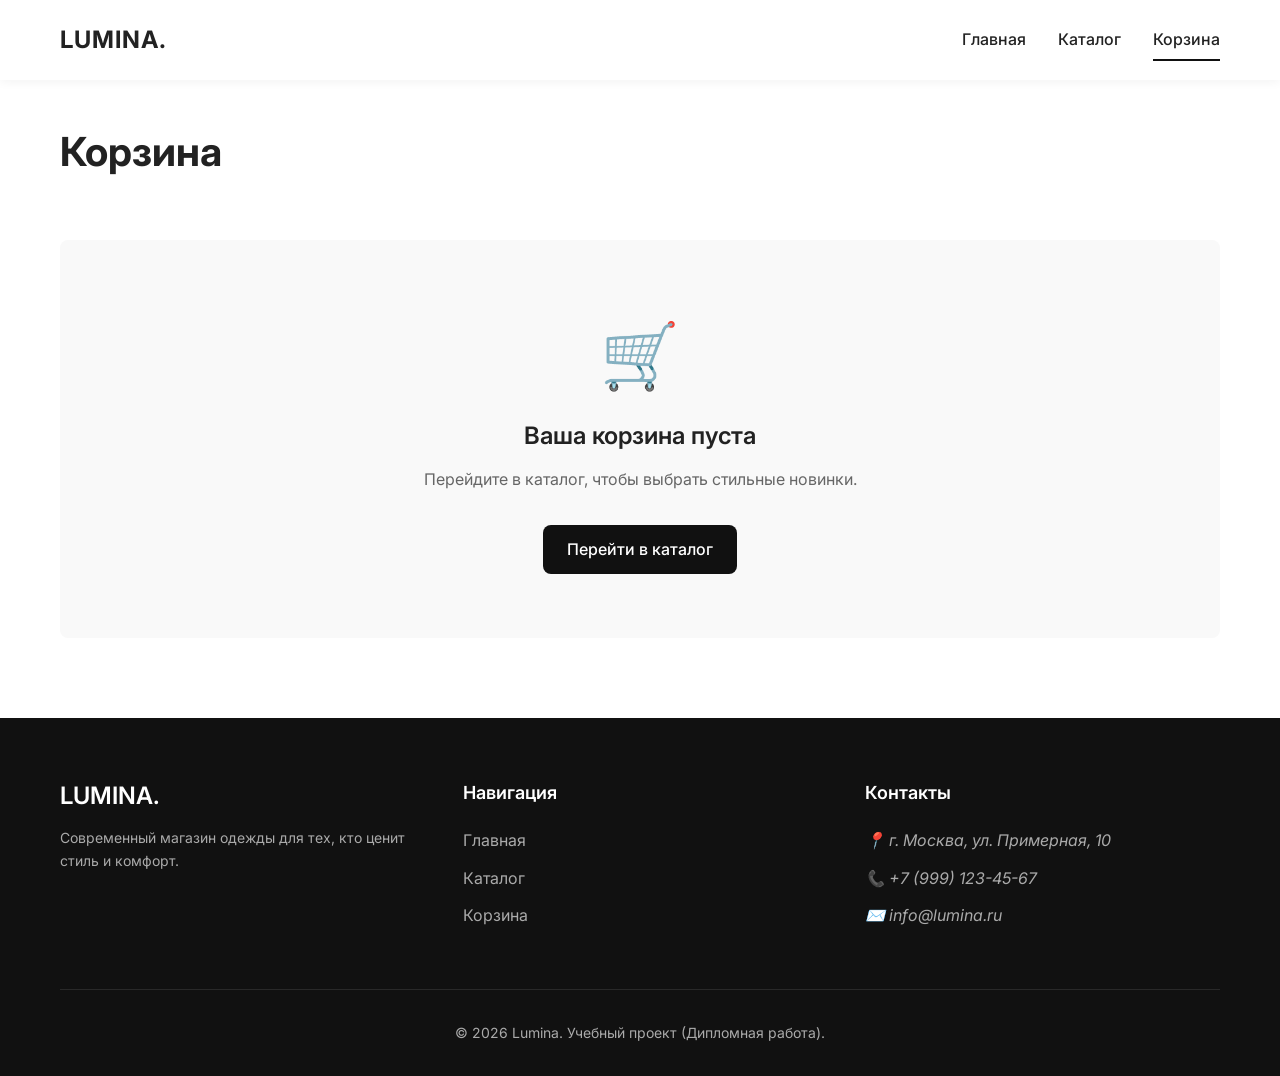
==== cart.html @ cce14276 "Add files via upload" ====
<!DOCTYPE html>
<html lang="ru">

<head>
    <meta charset="UTF-8">
    <meta name="viewport" content="width=device-width, initial-scale=1.0">
    <title>Lumina - Корзина</title>
    <link rel="preconnect" href="https://fonts.googleapis.com">
    <link rel="preconnect" href="https://fonts.gstatic.com" crossorigin>
    <link href="https://fonts.googleapis.com/css2?family=Inter:wght@400;500;600;700&display=swap" rel="stylesheet">
    <link rel="apple-touch-icon" sizes="180x180" href="favicon/apple-touch-icon.png">
    <link rel="icon" type="image/png" sizes="32x32" href="favicon/favicon-32x32.png">
    <link rel="icon" type="image/png" sizes="16x16" href="favicon/favicon-16x16.png">
    <link rel="manifest" href="favicon/site.webmanifest">
    <link rel="stylesheet" href="css/style.css">
</head>

<body>
    <header class="header">
        <div class="container header-container">
            <a href="index.html" class="logo">LUMINA.</a>

            <button class="mobile-menu-btn" id="mobileMenuBtn" aria-label="Открыть меню">
                <span></span><span></span><span></span>
            </button>

            <nav class="nav" id="mainNav">
                <ul class="nav-list">
                    <li><a href="index.html" class="nav-link">Главная</a></li>
                    <li><a href="catalog.html" class="nav-link">Каталог</a></li>
                    <li>
                        <a href="cart.html" class="nav-link cart-link active">
                            Корзина
                            <span class="cart-badge" id="cartBadge">0</span>
                        </a>
                    </li>
                </ul>
            </nav>
        </div>
    </header>

    <main class="main page-cart">
        <div class="container">
            <h1 class="page-title">Корзина</h1>

            <div class="cart-wrapper" id="cartContainer">
                <!-- Cart Content -->
                <div class="cart-items" id="cartItemsList">
                    <!-- Items injected here by JS -->
                    <div class="loading-spinner">Загрузка корзины...</div>
                </div>

                <!-- Cart Summary -->
                <div class="cart-summary" id="cartSummary" style="display: none;">
                    <h3>Сумма заказа</h3>
                    <div class="summary-row">
                        <span>Товары (<span id="summaryCount">0</span>):</span>
                        <span id="summaryPrice">0 ₽</span>
                    </div>
                    <div class="summary-row">
                        <span>Скидка:</span>
                        <span>0 ₽</span>
                    </div>
                    <div class="summary-row total">
                        <span>Итого:</span>
                        <span id="summaryTotal">0 ₽</span>
                    </div>
                    <a href="checkout.html" class="btn btn-primary btn-block">Перейти к оформлению</a>
                </div>
            </div>

            <!-- Empty cart state -->
            <div id="emptyCartMessage" class="empty-state" style="display: none;">
                <div class="empty-icon">🛒</div>
                <h2>Ваша корзина пуста</h2>
                <p>Перейдите в каталог, чтобы выбрать стильные новинки.</p>
                <a href="catalog.html" class="btn btn-primary">Перейти в каталог</a>
            </div>
        </div>
    </main>

    <footer class="footer">
        <div class="container">
            <div class="footer-content">
                <div class="footer-col">
                    <h3 class="footer-logo">LUMINA.</h3>
                    <p class="footer-desc">Современный магазин одежды для тех, кто ценит стиль и комфорт.</p>
                </div>
                <div class="footer-col">
                    <h4 class="footer-title">Навигация</h4>
                    <ul class="footer-links">
                        <li><a href="index.html">Главная</a></li>
                        <li><a href="catalog.html">Каталог</a></li>
                        <li><a href="cart.html">Корзина</a></li>
                    </ul>
                </div>
                <div class="footer-col">
                    <h4 class="footer-title">Контакты</h4>
                    <address class="footer-contacts">
                        <p>📍 г. Москва, ул. Примерная, 10</p>
                        <p>📞 <a href="tel:+79991234567">+7 (999) 123-45-67</a></p>
                        <p>✉️ <a href="mailto:info@lumina.ru">info@lumina.ru</a></p>
                    </address>
                </div>
            </div>
            <div class="footer-bottom">
                <p>&copy; <span id="currentYear">2026</span> Lumina. Учебный проект (Дипломная работа).</p>
            </div>
        </div>
    </footer>

    <!-- Scripts -->
    <script src="js/products.js"></script>
    <script src="js/cart.js"></script>
    <script src="js/main.js"></script>
    <script src="js/cart-page.js"></script>
</body>

</html>
---- css/style.css ----
/* =========================================================================
   Base Styles & Variables
   ========================================================================= */
   :root {
    /* Colors */
    --primary: #111111;
    --primary-hover: #333333;
    --secondary: #f4f4f4;
    --accent: #dca782;
    --text-main: #222222;
    --text-muted: #666666;
    --bg-main: #ffffff;
    --bg-light: #f9f9f9;
    --border: #e0e0e0;
    --error: #e53935;
    --success: #43a047;
    
    /* Typography */
    --font-main: 'Inter', sans-serif;
    
    /* Layout */
    --container-max: 1200px;
    --container-padding: 20px;
    
    /* Effects */
    --transition: all 0.3s cubic-bezier(0.25, 0.8, 0.25, 1);
    --shadow-sm: 0 2px 10px rgba(0,0,0,0.05);
    --shadow-md: 0 5px 20px rgba(0,0,0,0.08);
    --shadow-lg: 0 10px 30px rgba(0,0,0,0.12);
    --radius: 8px;
}

* {
    margin: 0;
    padding: 0;
    box-sizing: border-box;
}

html, body {
    height: 100%;
}

body {
    font-family: var(--font-main);
    color: var(--text-main);
    background-color: var(--bg-main);
    line-height: 1.6;
    font-size: 16px;
    display: flex;
    flex-direction: column;
}

.main {
    flex: 1 0 auto; /* Push footer down */
}

.footer {
    flex-shrink: 0;
}

.container {
    max-width: var(--container-max);
    margin: 0 auto;
    padding: 0 var(--container-padding);
}

a {
    color: inherit;
    text-decoration: none;
    transition: var(--transition);
}

ul, ol {
    list-style: none;
}

img {
    max-width: 100%;
    height: auto;
    display: block;
}

/* =========================================================================
   Typography & Utils
   ========================================================================= */
h1, h2, h3, h4, h5, h6 {
    font-weight: 600;
    line-height: 1.2;
    margin-bottom: 1rem;
}

.page-title {
    font-size: 2.5rem;
    margin-bottom: 2rem;
    font-weight: 700;
}

.section-title {
    font-size: 2rem;
    margin-bottom: 2rem;
    position: relative;
    display: inline-block;
}

.section-title::after {
    content: '';
    position: absolute;
    bottom: -10px;
    left: 0;
    width: 60px;
    height: 3px;
    background-color: var(--primary);
}

.section-padding {
    padding: 5rem 0;
}

.bg-light {
    background-color: var(--bg-light);
}

.loading-spinner {
    text-align: center;
    padding: 3rem;
    color: var(--text-muted);
}

.empty-state {
    text-align: center;
    padding: 4rem 2rem;
    background-color: var(--bg-light);
    border-radius: var(--radius);
    margin: 2rem 0;
}

.empty-state h2 {
    margin-bottom: 1rem;
}

.empty-state p {
    color: var(--text-muted);
    margin-bottom: 2rem;
}

.empty-icon {
    font-size: 4rem;
    margin-bottom: 1rem;
}

/* =========================================================================
   Buttons & Forms
   ========================================================================= */
.btn {
    display: inline-flex;
    align-items: center;
    justify-content: center;
    padding: 0.75rem 1.5rem;
    border: none;
    border-radius: var(--radius);
    font-family: inherit;
    font-weight: 500;
    font-size: 1rem;
    cursor: pointer;
    transition: var(--transition);
    text-align: center;
}

.btn-primary {
    background-color: var(--primary);
    color: #fff;
}

.btn-primary:hover {
    background-color: var(--primary-hover);
    transform: translateY(-2px);
    box-shadow: var(--shadow-md);
}

.btn-outline {
    background-color: transparent;
    color: var(--primary);
    border: 1px solid var(--primary);
}

.btn-outline:hover {
    background-color: var(--primary);
    color: #fff;
}

.btn-large {
    padding: 1rem 2rem;
    font-size: 1.125rem;
}

.btn-block {
    display: flex;
    width: 100%;
}

.btn:disabled {
    opacity: 0.5;
    cursor: not-allowed;
    transform: none !important;
    box-shadow: none !important;
}

.form-group {
    margin-bottom: 1.5rem;
}

.form-group label {
    display: block;
    margin-bottom: 0.5rem;
    font-weight: 500;
    font-size: 0.875rem;
}

.form-control, .form-select {
    width: 100%;
    padding: 0.75rem 1rem;
    border: 1px solid var(--border);
    border-radius: var(--radius);
    font-family: inherit;
    font-size: 1rem;
    transition: var(--transition);
    background-color: #fff;
}

.form-control:focus, .form-select:focus {
    outline: none;
    border-color: var(--primary);
    box-shadow: 0 0 0 3px rgba(17,17,17,0.1);
}

.error-text {
    color: var(--error);
    font-size: 0.8rem;
    margin-top: 0.5rem;
    display: none;
}

.form-group.has-error .form-control {
    border-color: var(--error);
}

.form-group.has-error .error-text {
    display: block;
}

/* =========================================================================
   Header & Navigation
   ========================================================================= */
.header {
    background-color: var(--bg-main);
    box-shadow: var(--shadow-sm);
    position: sticky;
    top: 0;
    z-index: 100;
}

.header-container {
    display: flex;
    justify-content: space-between;
    align-items: center;
    height: 80px;
}

.logo {
    font-size: 1.5rem;
    font-weight: 700;
    letter-spacing: 1px;
    z-index: 101; /* Above mobile menu */
}

.nav-list {
    display: flex;
    gap: 2rem;
    align-items: center;
}

.nav-link {
    font-weight: 500;
    position: relative;
    padding: 0.5rem 0;
}

.nav-link::after {
    content: '';
    position: absolute;
    bottom: 0;
    left: 0;
    width: 0;
    height: 2px;
    background-color: var(--primary);
    transition: var(--transition);
}

.nav-link:hover::after,
.nav-link.active::after {
    width: 100%;
}

.cart-link {
    display: flex;
    align-items: center;
    gap: 0.5rem;
}

.cart-badge {
    background-color: var(--primary);
    color: #fff;
    font-size: 0.75rem;
    font-weight: 700;
    padding: 0.1rem 0.5rem;
    border-radius: 20px;
    min-width: 20px;
    text-align: center;
}

.mobile-menu-btn {
    display: none;
    background: none;
    border: none;
    cursor: pointer;
    flex-direction: column;
    gap: 5px;
    z-index: 101;
}

.mobile-menu-btn span {
    display: block;
    width: 25px;
    height: 2px;
    background-color: var(--primary);
    transition: var(--transition);
}

/* =========================================================================
   Home Page
   ========================================================================= */
.hero-banner {
    background-color: var(--bg-light);
    min-height: 60vh;
    display: flex;
    align-items: center;
    position: relative;
    overflow: hidden;
    padding: 4rem 0;
}

/* Placeholder for a nice hero background or abstract shape */
.hero-banner::before {
    content: '';
    position: absolute;
    right: -10%;
    top: -20%;
    width: 50%;
    height: 140%;
    background: linear-gradient(135deg, var(--secondary), #e8e8e8);
    border-radius: 50%;
    z-index: 0;
}

.hero-content {
    position: relative;
    z-index: 1;
    max-width: 600px;
}

.hero-title {
    font-size: 3.5rem;
    margin-bottom: 1.5rem;
    color: var(--primary);
}

.hero-subtitle {
    font-size: 1.25rem;
    color: var(--text-muted);
    margin-bottom: 2.5rem;
}

.section-header {
    display: flex;
    justify-content: space-between;
    align-items: flex-end;
    margin-bottom: 3rem;
}

.products-grid {
    display: grid;
    grid-template-columns: repeat(auto-fill, minmax(250px, 1fr));
    gap: 2rem;
}

/* Product Card */
.product-card {
    background-color: #fff;
    border-radius: var(--radius);
    padding: 1rem;
    transition: var(--transition);
    border: 1px solid var(--border);
    display: flex;
    flex-direction: column;
    height: 100%;
}

.product-card:hover {
    transform: translateY(-5px);
    box-shadow: var(--shadow-lg);
    border-color: transparent;
}

.product-link {
    flex-grow: 1;
    display: flex;
    flex-direction: column;
}

.product-img-wrap {
    aspect-ratio: 3/4;
    overflow: hidden;
    border-radius: var(--radius) var(--radius) 0 0;
    margin-bottom: 1rem;
    background-color: var(--bg-light);
}

.product-img {
    width: 100%;
    height: 100%;
    object-fit: cover;
    transition: var(--transition);
}

.product-card:hover .product-img {
    transform: scale(1.05);
}

.product-info {
    flex-grow: 1;
    display: flex;
    flex-direction: column;
}

.product-category {
    font-size: 0.8rem;
    color: var(--text-muted);
    text-transform: uppercase;
    letter-spacing: 1px;
    margin-bottom: 0.5rem;
}

.product-name {
    font-size: 1.1rem;
    font-weight: 500;
    margin-bottom: 0.5rem;
    flex-grow: 1;
}

.product-price {
    font-size: 1.25rem;
    font-weight: 700;
    margin-bottom: 1rem;
    color: var(--primary);
}

/* Features */
.features-grid {
    display: grid;
    grid-template-columns: repeat(3, 1fr);
    gap: 2rem;
}

.feature-card {
    text-align: center;
    padding: 2rem;
    background-color: #fff;
    border-radius: var(--radius);
    box-shadow: var(--shadow-sm);
    transition: var(--transition);
}

.feature-card:hover {
    transform: translateY(-5px);
    box-shadow: var(--shadow-md);
}

.feature-icon {
    font-size: 2.5rem;
    margin-bottom: 1rem;
}

.feature-title {
    font-size: 1.25rem;
    margin-bottom: 0.5rem;
}

/* =========================================================================
   Catalog Page
   ========================================================================= */
.page-catalog {
    padding: 3rem 0;
}

.catalog-header {
    display: flex;
    justify-content: space-between;
    align-items: center;
    margin-bottom: 2rem;
    flex-wrap: wrap;
    gap: 1rem;
}

.catalog-controls {
    display: flex;
    gap: 1.5rem;
}

.filter-group, .sort-group {
    display: flex;
    align-items: center;
    gap: 0.5rem;
}

.filter-group label, .sort-group label {
    font-weight: 500;
    color: var(--text-muted);
    white-space: nowrap;
}

.filter-group select, .sort-group select {
    min-width: 180px;
}

/* =========================================================================
   Product Page
   ========================================================================= */
.page-product {
    padding: 2rem 0 5rem;
}

.breadcrumbs {
    margin-bottom: 2rem;
    font-size: 0.875rem;
    color: var(--text-muted);
}

.breadcrumbs a {
    color: var(--primary);
}

.breadcrumbs a:hover {
    text-decoration: underline;
}

.product-details {
    display: grid;
    grid-template-columns: 1fr 1fr;
    gap: 4rem;
}

.product-gallery {
    aspect-ratio: 3/4;
    border-radius: var(--radius);
    overflow: hidden;
    background-color: var(--bg-light);
}

.product-gallery img {
    width: 100%;
    height: 100%;
    object-fit: cover;
}

.product-info-full {
    display: flex;
    flex-direction: column;
}

.product-info-full .product-category {
    font-size: 1rem;
}

.product-info-full .product-name {
    font-size: 2.5rem;
    margin-bottom: 1rem;
}

.product-info-full .product-price {
    font-size: 2rem;
    margin-bottom: 2rem;
}

.product-description {
    color: var(--text-muted);
    margin-bottom: 2rem;
    line-height: 1.8;
}

.product-sizes {
    margin-bottom: 2rem;
}

.sizes-title {
    font-weight: 600;
    margin-bottom: 1rem;
}

.sizes-grid {
    display: flex;
    gap: 0.5rem;
    flex-wrap: wrap;
}

.size-btn {
    width: 50px;
    height: 50px;
    border: 1px solid var(--border);
    background-color: transparent;
    border-radius: var(--radius);
    font-family: inherit;
    font-weight: 500;
    cursor: pointer;
    transition: var(--transition);
}

.size-btn:hover {
    border-color: var(--primary);
}

.size-btn.selected {
    background-color: var(--primary);
    color: #fff;
    border-color: var(--primary);
}

.size-btn:disabled {
    opacity: 0.5;
    cursor: not-allowed;
    background-color: var(--bg-light);
    color: var(--text-muted);
    text-decoration: line-through;
}

.size-error {
    color: var(--error);
    margin-top: 0.5rem;
    font-size: 0.875rem;
    display: none;
}

/* =========================================================================
   Cart Page
   ========================================================================= */
.page-cart {
    padding: 3rem 0;
}

.cart-wrapper {
    display: grid;
    grid-template-columns: 2fr 1fr;
    gap: 3rem;
}

.cart-item {
    display: flex;
    gap: 1.5rem;
    padding: 1.5rem;
    border: 1px solid var(--border);
    border-radius: var(--radius);
    margin-bottom: 1rem;
    background-color: #fff;
}

.cart-item-img {
    width: 100px;
    height: 133px;
    object-fit: cover;
    border-radius: var(--radius);
}

.cart-item-info {
    flex-grow: 1;
    display: flex;
    flex-direction: column;
}

.cart-item-header {
    display: flex;
    justify-content: space-between;
    margin-bottom: 0.5rem;
}

.cart-item-title {
    font-size: 1.125rem;
    font-weight: 600;
}

.cart-item-remove {
    background: none;
    border: none;
    color: var(--text-muted);
    font-size: 1.5rem;
    cursor: pointer;
    line-height: 1;
    transition: var(--transition);
}

.cart-item-remove:hover {
    color: var(--error);
}

.cart-item-details {
    color: var(--text-muted);
    font-size: 0.875rem;
    margin-bottom: 1rem;
}

.cart-item-bottom {
    display: flex;
    justify-content: space-between;
    align-items: center;
    margin-top: auto;
}

.quantity-control {
    display: flex;
    align-items: center;
    border: 1px solid var(--border);
    border-radius: var(--radius);
    overflow: hidden;
}

.qty-btn {
    background: none;
    border: none;
    width: 30px;
    height: 30px;
    font-size: 1.2rem;
    cursor: pointer;
    transition: var(--transition);
}

.qty-btn:hover {
    background-color: var(--bg-light);
}

.qty-input {
    width: 40px;
    height: 30px;
    border: none;
    border-left: 1px solid var(--border);
    border-right: 1px solid var(--border);
    text-align: center;
    font-family: inherit;
    font-weight: 500;
}

/* Disable increment/decrement arrows on input=number */
.qty-input::-webkit-outer-spin-button,
.qty-input::-webkit-inner-spin-button {
  -webkit-appearance: none;
  margin: 0;
}
.qty-input[type=number] {
  appearance: textfield;
}

.cart-item-price {
    font-weight: 700;
    font-size: 1.125rem;
}

.cart-summary {
    background-color: var(--bg-light);
    padding: 2rem;
    border-radius: var(--radius);
    position: sticky;
    top: 100px;
}

.cart-summary h3 {
    margin-bottom: 1.5rem;
    padding-bottom: 1rem;
    border-bottom: 1px solid var(--border);
}

.summary-row {
    display: flex;
    justify-content: space-between;
    margin-bottom: 1rem;
    color: var(--text-muted);
}

.summary-row.total {
    color: var(--primary);
    font-size: 1.25rem;
    font-weight: 700;
    margin-top: 1.5rem;
    padding-top: 1.5rem;
    border-top: 1px solid var(--border);
    margin-bottom: 2rem;
}

/* =========================================================================
   Checkout Page
   ========================================================================= */
.page-checkout {
    padding: 3rem 0;
}

.checkout-wrapper {
    display: grid;
    grid-template-columns: 2fr 1fr;
    gap: 3rem;
}

.form-section {
    background-color: #fff;
    padding: 2rem;
    border: 1px solid var(--border);
    border-radius: var(--radius);
    margin-bottom: 2rem;
}

.form-section-title {
    font-size: 1.25rem;
    margin-bottom: 1.5rem;
    padding-bottom: 1rem;
    border-bottom: 1px solid var(--bg-light);
}

.form-row {
    display: grid;
    grid-template-columns: 1fr 1fr;
    gap: 1.5rem;
}

.payment-methods {
    display: flex;
    flex-direction: column;
    gap: 1rem;
    margin-bottom: 1.5rem;
}

.payment-method {
    display: flex;
    align-items: center;
    padding: 1rem;
    border: 1px solid var(--border);
    border-radius: var(--radius);
    cursor: pointer;
    transition: var(--transition);
}

.payment-method:hover {
    border-color: var(--primary);
}

.payment-method input[type="radio"] {
    display: none;
}

.method-custom {
    width: 20px;
    height: 20px;
    border: 2px solid var(--border);
    border-radius: 50%;
    margin-right: 1rem;
    position: relative;
}

.payment-method input[type="radio"]:checked + .method-custom {
    border-color: var(--primary);
}

.payment-method input[type="radio"]:checked + .method-custom::after {
    content: '';
    position: absolute;
    top: 50%;
    left: 50%;
    transform: translate(-50%, -50%);
    width: 10px;
    height: 10px;
    background-color: var(--primary);
    border-radius: 50%;
}

.method-label {
    font-weight: 500;
}

.card-details-wrapper {
    background-color: var(--bg-light);
    padding: 1.5rem;
    border-radius: var(--radius);
}

.checkout-items-preview {
    margin-bottom: 1.5rem;
    max-height: 300px;
    overflow-y: auto;
}

.preview-item {
    display: flex;
    gap: 1rem;
    margin-bottom: 1rem;
}

.preview-img {
    width: 50px;
    height: 66px;
    object-fit: cover;
    border-radius: 4px;
}

.preview-info {
    flex-grow: 1;
    font-size: 0.875rem;
}

.preview-title {
    font-weight: 500;
    margin-bottom: 0.25rem;
}

.preview-meta {
    color: var(--text-muted);
    margin-bottom: 0.25rem;
}

.preview-price {
    font-weight: 600;
}

.success-state {
    text-align: center;
    padding: 5rem 2rem;
}

.success-icon {
    width: 80px;
    height: 80px;
    background-color: var(--success);
    color: white;
    font-size: 3rem;
    border-radius: 50%;
    display: flex;
    align-items: center;
    justify-content: center;
    margin: 0 auto 2rem;
}

.success-state p {
    color: var(--text-muted);
    margin-bottom: 2rem;
}

.success-actions {
    display: flex;
    justify-content: center;
    gap: 1rem;
}

/* =========================================================================
   Footer
   ========================================================================= */
.footer {
    background-color: var(--primary);
    color: #fff;
    padding: 4rem 0 2rem;
    margin-top: auto;
}

.footer-content {
    display: grid;
    grid-template-columns: repeat(3, 1fr);
    gap: 3rem;
    margin-bottom: 3rem;
}

.footer-logo {
    font-size: 1.5rem;
    margin-bottom: 1rem;
}

.footer-desc {
    color: #aaa;
    font-size: 0.875rem;
}

.footer-title {
    font-size: 1.125rem;
    margin-bottom: 1.5rem;
}

.footer-links li {
    margin-bottom: 0.75rem;
}

.footer-links a {
    color: #aaa;
}

.footer-links a:hover {
    color: #fff;
    padding-left: 5px;
}

.footer-contacts p {
    color: #aaa;
    margin-bottom: 0.75rem;
}

.footer-contacts a {
    color: #aaa;
}

.footer-contacts a:hover {
    color: #fff;
}

.footer-bottom {
    text-align: center;
    padding-top: 2rem;
    border-top: 1px solid rgba(255,255,255,0.1);
    color: #aaa;
    font-size: 0.875rem;
}

/* =========================================================================
   Responsive 
   ========================================================================= */
@media (max-width: 992px) {
    .features-grid {
        grid-template-columns: repeat(2, 1fr);
    }
    .product-details, .cart-wrapper, .checkout-wrapper {
        grid-template-columns: 1fr;
    }
    .footer-content {
        grid-template-columns: repeat(2, 1fr);
    }
}

@media (max-width: 768px) {
    .header-container {
        height: 60px;
    }
    
    .mobile-menu-btn {
        display: flex;
    }
    
    .nav {
        position: fixed;
        top: 60px;
        left: 0;
        width: 100%;
        background-color: var(--bg-main);
        padding: 2rem;
        box-shadow: var(--shadow-md);
        transform: translateY(-150%);
        transition: transform 0.3s ease;
        z-index: 99;
    }
    
    .nav.active {
        transform: translateY(0);
    }
    
    .nav-list {
        flex-direction: column;
        align-items: flex-start;
        gap: 1.5rem;
    }
    
    .hero-title {
        font-size: 2.5rem;
    }
    
    .hero-banner {
        min-height: 50vh;
    }
    
    .section-header {
        flex-direction: column;
        align-items: flex-start;
        gap: 1rem;
    }
    
    .features-grid {
        grid-template-columns: 1fr;
    }
    
    .form-row {
        grid-template-columns: 1fr;
    }
    
    .footer-content {
        grid-template-columns: 1fr;
    }
    
    .cart-item {
        flex-direction: column;
    }
    
    .cart-item-img {
        width: 100%;
        height: auto;
        aspect-ratio: 1;
    }
}
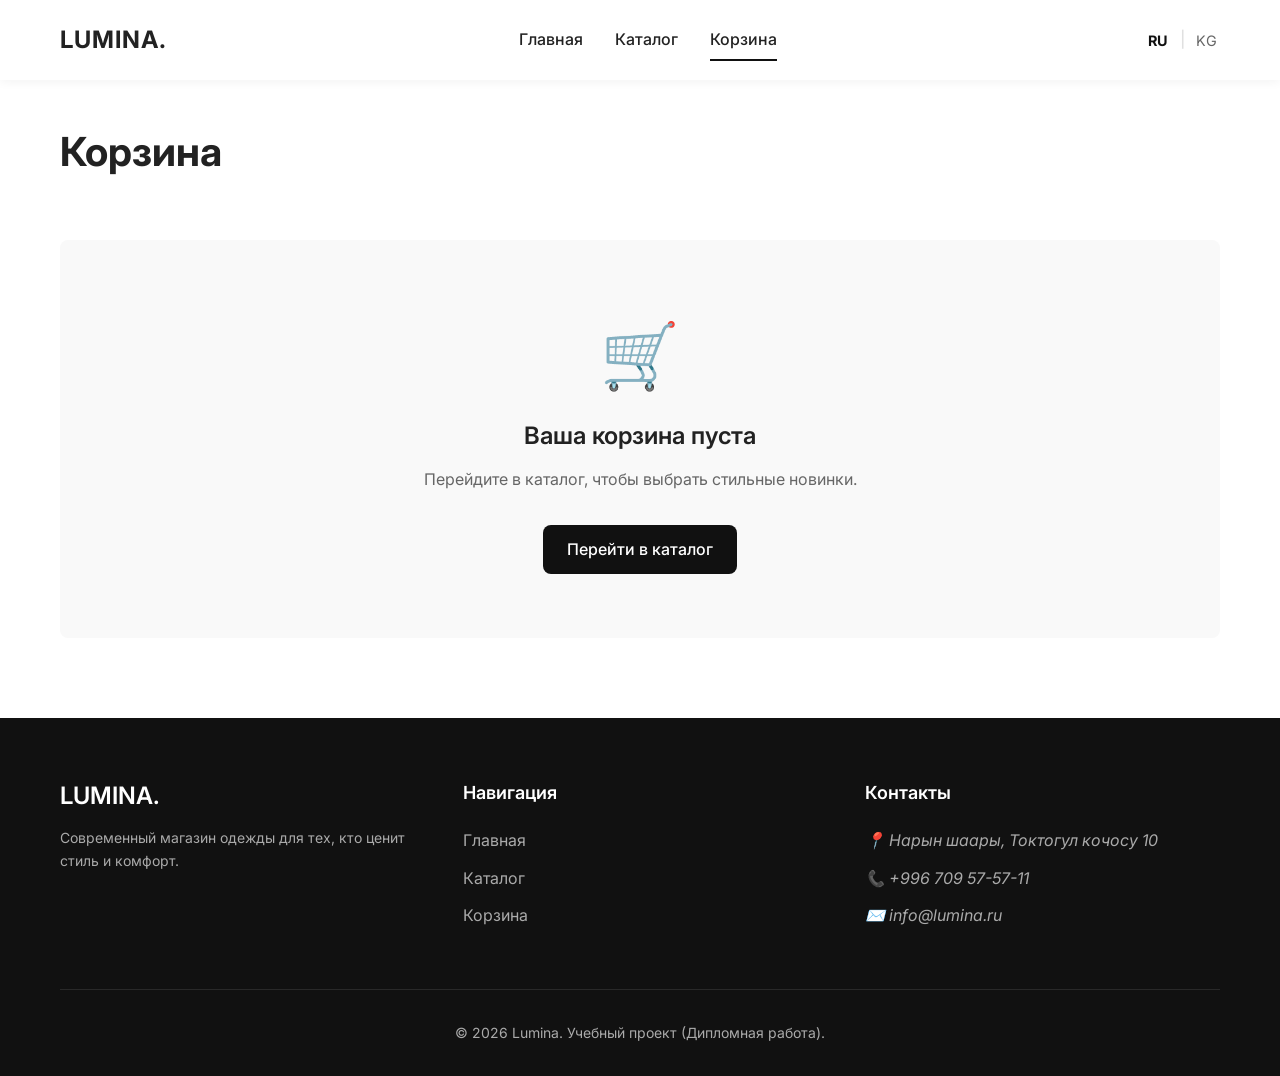
==== commit 3e5b14e0: "Add files via upload" ====
--- a/cart.html
+++ b/cart.html
@@ -26,55 +26,62 @@
 
             <nav class="nav" id="mainNav">
                 <ul class="nav-list">
-                    <li><a href="index.html" class="nav-link">Главная</a></li>
-                    <li><a href="catalog.html" class="nav-link">Каталог</a></li>
+                    <li><a href="index.html" class="nav-link" data-i18n="home">Главная</a></li>
+                    <li><a href="catalog.html" class="nav-link" data-i18n="catalog">Каталог</a></li>
                     <li>
                         <a href="cart.html" class="nav-link cart-link active">
-                            Корзина
+                            <span data-i18n="cart">Корзина</span>
                             <span class="cart-badge" id="cartBadge">0</span>
                         </a>
                     </li>
                 </ul>
             </nav>
+
+            <div class="lang-switcher">
+                <button class="lang-btn active" data-lang="ru">RU</button>
+                <span class="lang-sep">|</span>
+                <button class="lang-btn" data-lang="kg">KG</button>
+            </div>
         </div>
     </header>
 
     <main class="main page-cart">
         <div class="container">
-            <h1 class="page-title">Корзина</h1>
+            <h1 class="page-title" data-i18n="cartTitle">Корзина</h1>
 
             <div class="cart-wrapper" id="cartContainer">
                 <!-- Cart Content -->
                 <div class="cart-items" id="cartItemsList">
                     <!-- Items injected here by JS -->
-                    <div class="loading-spinner">Загрузка корзины...</div>
+                    <div class="loading-spinner" data-i18n="loadingCart">Загрузка корзины...</div>
                 </div>
 
                 <!-- Cart Summary -->
                 <div class="cart-summary" id="cartSummary" style="display: none;">
-                    <h3>Сумма заказа</h3>
+                    <h3 data-i18n="orderSummary">Сумма заказа</h3>
                     <div class="summary-row">
-                        <span>Товары (<span id="summaryCount">0</span>):</span>
-                        <span id="summaryPrice">0 ₽</span>
+                        <span><span data-i18n="summaryItems">Товары</span> (<span id="summaryCount">0</span>):</span>
+                        <span id="summaryPrice">0 сом</span>
                     </div>
                     <div class="summary-row">
-                        <span>Скидка:</span>
-                        <span>0 ₽</span>
+                        <span data-i18n="summaryDiscount">Скидка:</span>
+                        <span>0 сом</span>
                     </div>
                     <div class="summary-row total">
-                        <span>Итого:</span>
-                        <span id="summaryTotal">0 ₽</span>
+                        <span data-i18n="summaryTotal">Итого:</span>
+                        <span id="summaryTotal">0 сом</span>
                     </div>
-                    <a href="checkout.html" class="btn btn-primary btn-block">Перейти к оформлению</a>
+                    <a href="checkout.html" class="btn btn-primary btn-block" data-i18n="goToCheckout">Перейти к
+                        оформлению</a>
                 </div>
             </div>
 
             <!-- Empty cart state -->
             <div id="emptyCartMessage" class="empty-state" style="display: none;">
                 <div class="empty-icon">🛒</div>
-                <h2>Ваша корзина пуста</h2>
-                <p>Перейдите в каталог, чтобы выбрать стильные новинки.</p>
-                <a href="catalog.html" class="btn btn-primary">Перейти в каталог</a>
+                <h2 data-i18n="emptyCart">Ваша корзина пуста</h2>
+                <p data-i18n="emptyCartDesc">Перейдите в каталог, чтобы выбрать стильные новинки.</p>
+                <a href="catalog.html" class="btn btn-primary" data-i18n="goToCatalog">Перейти в каталог</a>
             </div>
         </div>
     </main>
@@ -84,27 +91,29 @@
             <div class="footer-content">
                 <div class="footer-col">
                     <h3 class="footer-logo">LUMINA.</h3>
-                    <p class="footer-desc">Современный магазин одежды для тех, кто ценит стиль и комфорт.</p>
+                    <p class="footer-desc" data-i18n="footerDesc">Современный магазин одежды для тех, кто ценит стиль и
+                        комфорт.</p>
                 </div>
                 <div class="footer-col">
-                    <h4 class="footer-title">Навигация</h4>
+                    <h4 class="footer-title" data-i18n="navTitle">Навигация</h4>
                     <ul class="footer-links">
-                        <li><a href="index.html">Главная</a></li>
-                        <li><a href="catalog.html">Каталог</a></li>
-                        <li><a href="cart.html">Корзина</a></li>
+                        <li><a href="index.html" data-i18n="home">Главная</a></li>
+                        <li><a href="catalog.html" data-i18n="catalog">Каталог</a></li>
+                        <li><a href="cart.html" data-i18n="cart">Корзина</a></li>
                     </ul>
                 </div>
                 <div class="footer-col">
-                    <h4 class="footer-title">Контакты</h4>
+                    <h4 class="footer-title" data-i18n="contactsTitle">Контакты</h4>
                     <address class="footer-contacts">
-                        <p>📍 г. Москва, ул. Примерная, 10</p>
-                        <p>📞 <a href="tel:+79991234567">+7 (999) 123-45-67</a></p>
+                        <p>📍 Нарын шаары, Токтогул кочосу 10</p>
+                        <p>📞 <a href="tel:+79991234567">+996 709 57-57-11</a></p>
                         <p>✉️ <a href="mailto:info@lumina.ru">info@lumina.ru</a></p>
                     </address>
                 </div>
             </div>
             <div class="footer-bottom">
-                <p>&copy; <span id="currentYear">2026</span> Lumina. Учебный проект (Дипломная работа).</p>
+                <p>&copy; <span id="currentYear">2026</span> <span data-i18n="copyright">Lumina. Учебный проект
+                        (Дипломная работа).</span></p>
             </div>
         </div>
     </footer>
@@ -113,6 +122,7 @@
     <script src="js/products.js"></script>
     <script src="js/cart.js"></script>
     <script src="js/main.js"></script>
+    <script src="js/lang.js"></script>
     <script src="js/cart-page.js"></script>
 </body>
 
--- a/css/style.css
+++ b/css/style.css
@@ -1,7 +1,7 @@
 /* =========================================================================
    Base Styles & Variables
    ========================================================================= */
-   :root {
+:root {
     /* Colors */
     --primary: #111111;
     --primary-hover: #333333;
@@ -14,19 +14,19 @@
     --border: #e0e0e0;
     --error: #e53935;
     --success: #43a047;
-    
+
     /* Typography */
     --font-main: 'Inter', sans-serif;
-    
+
     /* Layout */
     --container-max: 1200px;
     --container-padding: 20px;
-    
+
     /* Effects */
     --transition: all 0.3s cubic-bezier(0.25, 0.8, 0.25, 1);
-    --shadow-sm: 0 2px 10px rgba(0,0,0,0.05);
-    --shadow-md: 0 5px 20px rgba(0,0,0,0.08);
-    --shadow-lg: 0 10px 30px rgba(0,0,0,0.12);
+    --shadow-sm: 0 2px 10px rgba(0, 0, 0, 0.05);
+    --shadow-md: 0 5px 20px rgba(0, 0, 0, 0.08);
+    --shadow-lg: 0 10px 30px rgba(0, 0, 0, 0.12);
     --radius: 8px;
 }
 
@@ -36,7 +36,8 @@
     box-sizing: border-box;
 }
 
-html, body {
+html,
+body {
     height: 100%;
 }
 
@@ -51,7 +52,8 @@
 }
 
 .main {
-    flex: 1 0 auto; /* Push footer down */
+    flex: 1 0 auto;
+    /* Push footer down */
 }
 
 .footer {
@@ -70,7 +72,8 @@
     transition: var(--transition);
 }
 
-ul, ol {
+ul,
+ol {
     list-style: none;
 }
 
@@ -83,7 +86,12 @@
 /* =========================================================================
    Typography & Utils
    ========================================================================= */
-h1, h2, h3, h4, h5, h6 {
+h1,
+h2,
+h3,
+h4,
+h5,
+h6 {
     font-weight: 600;
     line-height: 1.2;
     margin-bottom: 1rem;
@@ -216,7 +224,8 @@
     font-size: 0.875rem;
 }
 
-.form-control, .form-select {
+.form-control,
+.form-select {
     width: 100%;
     padding: 0.75rem 1rem;
     border: 1px solid var(--border);
@@ -227,10 +236,11 @@
     background-color: #fff;
 }
 
-.form-control:focus, .form-select:focus {
+.form-control:focus,
+.form-select:focus {
     outline: none;
     border-color: var(--primary);
-    box-shadow: 0 0 0 3px rgba(17,17,17,0.1);
+    box-shadow: 0 0 0 3px rgba(17, 17, 17, 0.1);
 }
 
 .error-text {
@@ -270,7 +280,8 @@
     font-size: 1.5rem;
     font-weight: 700;
     letter-spacing: 1px;
-    z-index: 101; /* Above mobile menu */
+    z-index: 101;
+    /* Above mobile menu */
 }
 
 .nav-list {
@@ -299,6 +310,38 @@
 .nav-link:hover::after,
 .nav-link.active::after {
     width: 100%;
+}
+
+.lang-switcher {
+    display: flex;
+    align-items: center;
+    gap: 0.5rem;
+    font-weight: 500;
+    margin-left: 1rem;
+}
+
+.lang-btn {
+    background: none;
+    border: none;
+    cursor: pointer;
+    font-family: inherit;
+    font-size: 0.9rem;
+    color: var(--text-muted);
+    transition: var(--transition);
+    padding: 0.2rem;
+}
+
+.lang-btn:hover {
+    color: var(--primary);
+}
+
+.lang-btn.active {
+    color: var(--primary);
+    font-weight: 700;
+}
+
+.lang-sep {
+    color: var(--border);
 }
 
 .cart-link {
@@ -516,19 +559,22 @@
     gap: 1.5rem;
 }
 
-.filter-group, .sort-group {
+.filter-group,
+.sort-group {
     display: flex;
     align-items: center;
     gap: 0.5rem;
 }
 
-.filter-group label, .sort-group label {
+.filter-group label,
+.sort-group label {
     font-weight: 500;
     color: var(--text-muted);
     white-space: nowrap;
 }
 
-.filter-group select, .sort-group select {
+.filter-group select,
+.sort-group select {
     min-width: 180px;
 }
 
@@ -759,11 +805,12 @@
 /* Disable increment/decrement arrows on input=number */
 .qty-input::-webkit-outer-spin-button,
 .qty-input::-webkit-inner-spin-button {
-  -webkit-appearance: none;
-  margin: 0;
-}
+    -webkit-appearance: none;
+    margin: 0;
+}
+
 .qty-input[type=number] {
-  appearance: textfield;
+    appearance: textfield;
 }
 
 .cart-item-price {
@@ -870,11 +917,11 @@
     position: relative;
 }
 
-.payment-method input[type="radio"]:checked + .method-custom {
+.payment-method input[type="radio"]:checked+.method-custom {
     border-color: var(--primary);
 }
 
-.payment-method input[type="radio"]:checked + .method-custom::after {
+.payment-method input[type="radio"]:checked+.method-custom::after {
     content: '';
     position: absolute;
     top: 50%;
@@ -1024,7 +1071,7 @@
 .footer-bottom {
     text-align: center;
     padding-top: 2rem;
-    border-top: 1px solid rgba(255,255,255,0.1);
+    border-top: 1px solid rgba(255, 255, 255, 0.1);
     color: #aaa;
     font-size: 0.875rem;
 }
@@ -1036,9 +1083,13 @@
     .features-grid {
         grid-template-columns: repeat(2, 1fr);
     }
-    .product-details, .cart-wrapper, .checkout-wrapper {
+
+    .product-details,
+    .cart-wrapper,
+    .checkout-wrapper {
         grid-template-columns: 1fr;
     }
+
     .footer-content {
         grid-template-columns: repeat(2, 1fr);
     }
@@ -1048,11 +1099,11 @@
     .header-container {
         height: 60px;
     }
-    
+
     .mobile-menu-btn {
         display: flex;
     }
-    
+
     .nav {
         position: fixed;
         top: 60px;
@@ -1065,50 +1116,50 @@
         transition: transform 0.3s ease;
         z-index: 99;
     }
-    
+
     .nav.active {
         transform: translateY(0);
     }
-    
+
     .nav-list {
         flex-direction: column;
         align-items: flex-start;
         gap: 1.5rem;
     }
-    
+
     .hero-title {
         font-size: 2.5rem;
     }
-    
+
     .hero-banner {
         min-height: 50vh;
     }
-    
+
     .section-header {
         flex-direction: column;
         align-items: flex-start;
         gap: 1rem;
     }
-    
+
     .features-grid {
         grid-template-columns: 1fr;
     }
-    
+
     .form-row {
         grid-template-columns: 1fr;
     }
-    
+
     .footer-content {
         grid-template-columns: 1fr;
     }
-    
+
     .cart-item {
         flex-direction: column;
     }
-    
+
     .cart-item-img {
         width: 100%;
         height: auto;
         aspect-ratio: 1;
     }
-}
+}
